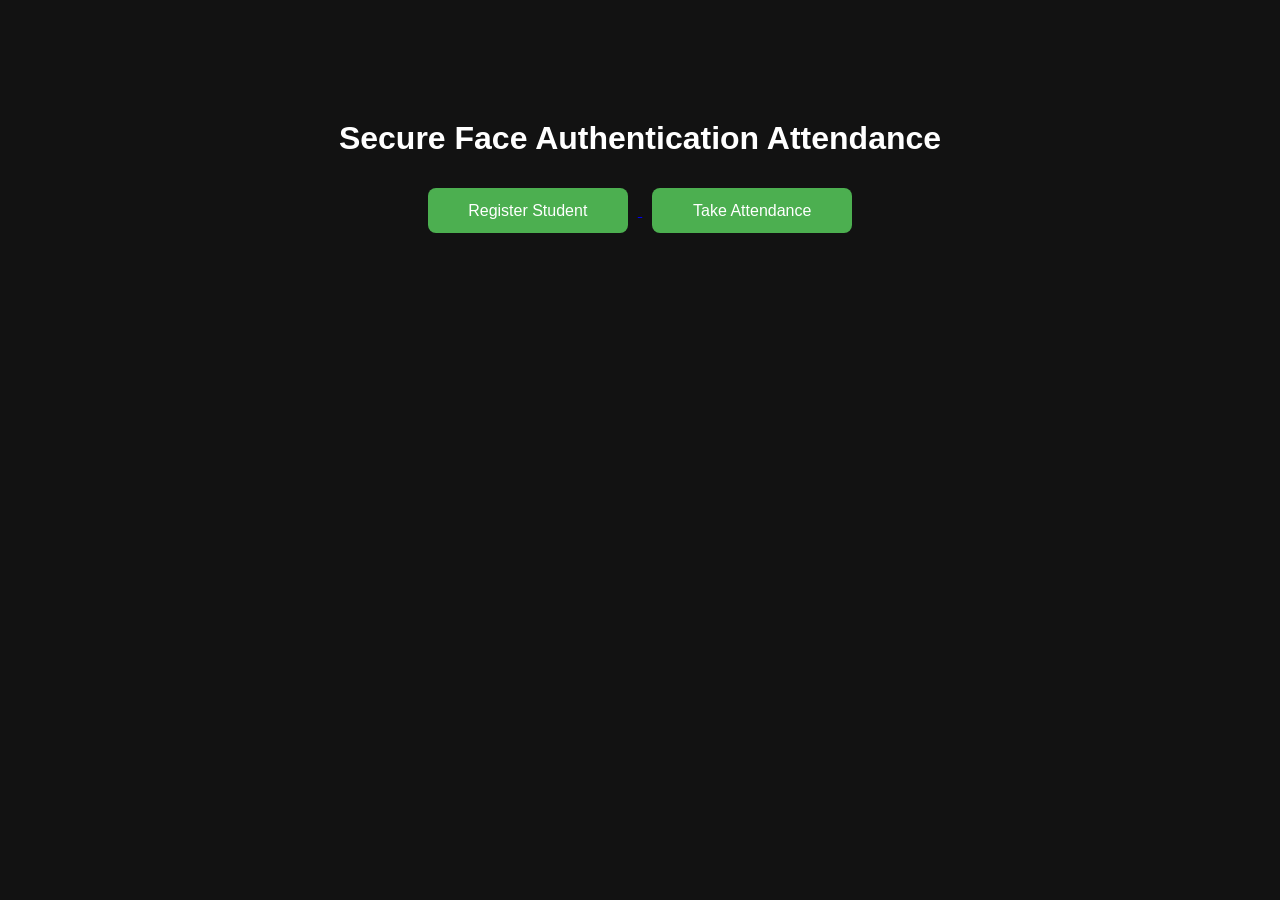
==== templates/index.html @ cda4bf4f "Initial commit" ====
<!DOCTYPE html>
<html>
<head>
    <title>Secure Face Authentication System</title>
    <link rel="stylesheet" href="/static/style.css">
</head>

<body>

<div class="container">

    <h1>Secure Face Authentication Attendance</h1>

    <div class="buttons">

        <a href="/register">
            <button class="btn">Register Student</button>
        </a>

        <a href="/attendance">
            <button class="btn">Take Attendance</button>
        </a>

    </div>

</div>

</body>
</html>
---- static/style.css ----
body{
background:#121212;
color:white;
font-family:Arial;
text-align:center;
}

.container{
margin-top:120px;
}

button{
width:200px;
height:45px;
margin:10px;
border:none;
background:#4CAF50;
color:white;
font-size:16px;
border-radius:8px;
cursor:pointer;
}

button:hover{
background:#45a049;
}

input{
display:block;
margin:10px auto;
padding:10px;
width:250px;
}
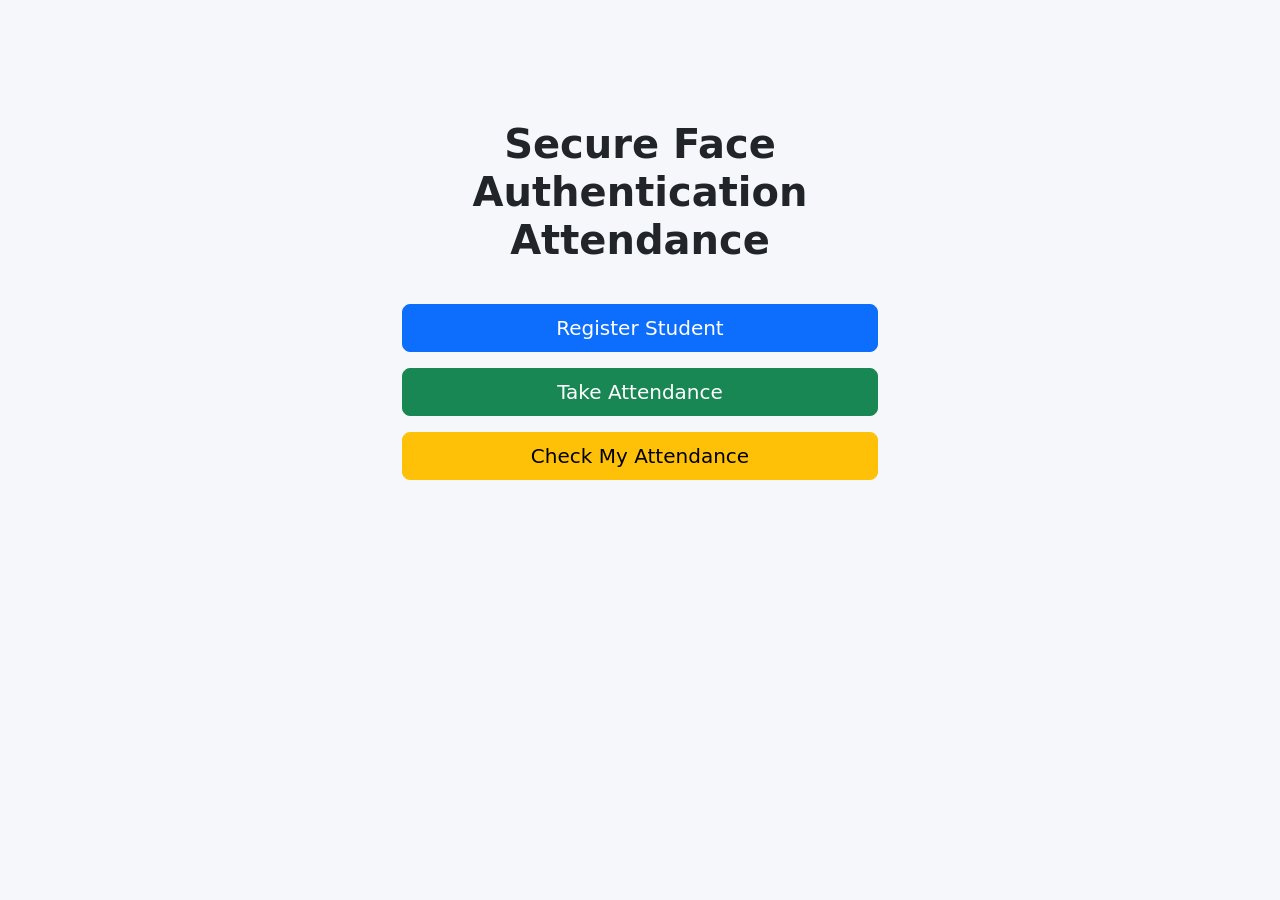
==== commit d0c9f2c6: "Updated feature" ====
--- a/templates/index.html
+++ b/templates/index.html
@@ -1,29 +1,51 @@
 <!DOCTYPE html>
+
 <html>
+
 <head>
-    <title>Secure Face Authentication System</title>
-    <link rel="stylesheet" href="/static/style.css">
+<title>Secure Face Authentication Attendance</title>
+
+<link href="https://cdn.jsdelivr.net/npm/bootstrap@5.3.2/dist/css/bootstrap.min.css" rel="stylesheet">
+
+<style>
+body{
+background:#f5f7fa;
+}
+
+.main-box{
+max-width:500px;
+margin:auto;
+margin-top:120px;
+}
+
+h1{
+font-weight:600;
+margin-bottom:40px;
+}
+</style>
+
 </head>
 
 <body>
 
-<div class="container">
+<div class="container text-center main-box">
 
-    <h1>Secure Face Authentication Attendance</h1>
+<h1>Secure Face Authentication Attendance</h1>
 
-    <div class="buttons">
+<a href="/register" class="btn btn-primary btn-lg w-100 mb-3">
+Register Student
+</a>
 
-        <a href="/register">
-            <button class="btn">Register Student</button>
-        </a>
+<a href="/attendance" class="btn btn-success btn-lg w-100 mb-3">
+Take Attendance
+</a>
 
-        <a href="/attendance">
-            <button class="btn">Take Attendance</button>
-        </a>
-
-    </div>
+<a href="/check" class="btn btn-warning btn-lg w-100">
+Check My Attendance
+</a>
 
 </div>
 
 </body>
-</html>+
+</html>
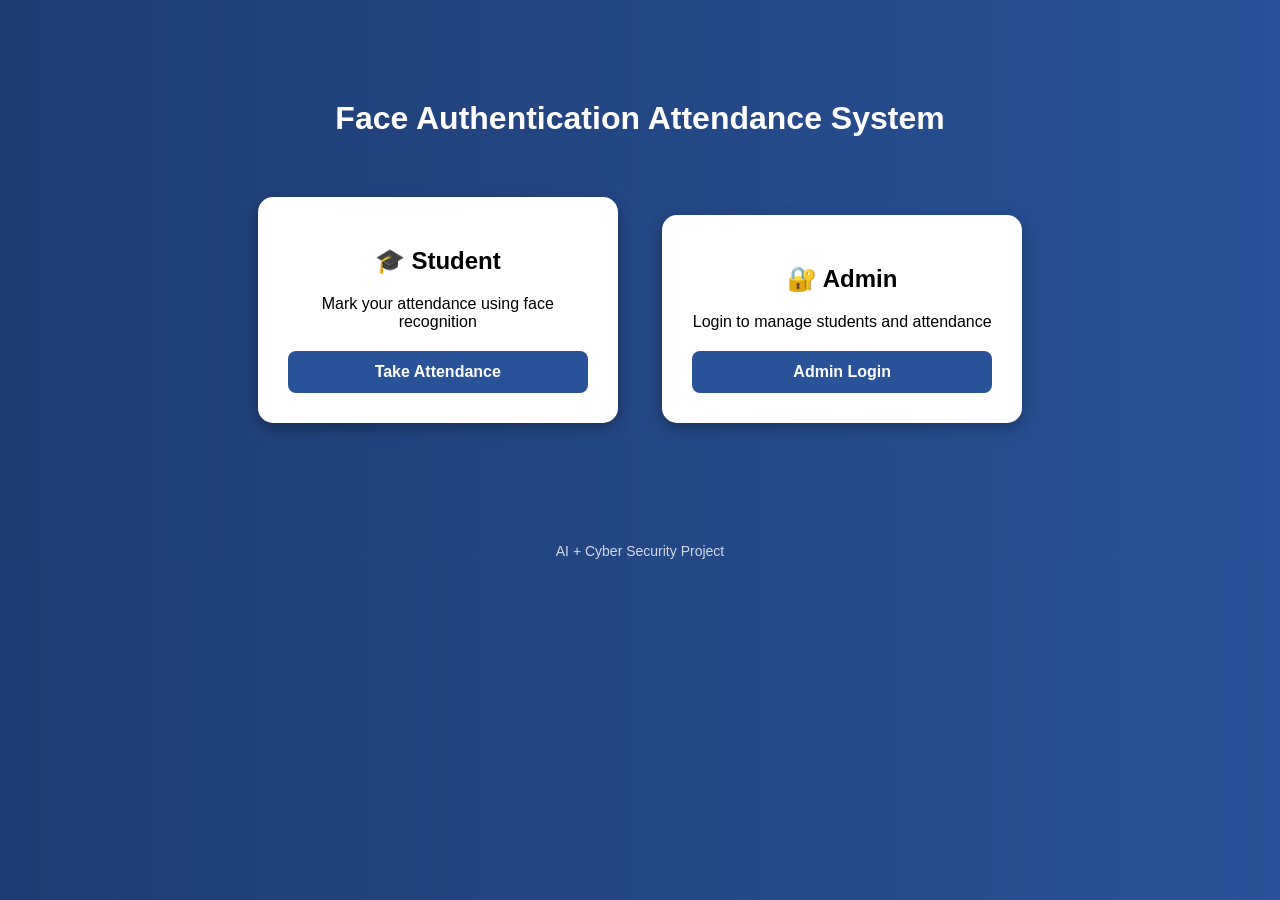
==== commit 3ed7f359: "commit" ====
--- a/templates/index.html
+++ b/templates/index.html
@@ -1,51 +1,84 @@
 <!DOCTYPE html>
+<html>
+<head>
+    <title>Face Attendance System</title>
 
-<html>
+    <style>
+        body {
+            font-family: Arial;
+            background: linear-gradient(to right, #1e3c72, #2a5298);
+            color: white;
+            text-align: center;
+            margin: 0;
+        }
 
-<head>
-<title>Secure Face Authentication Attendance</title>
+        .container {
+            margin-top: 100px;
+        }
 
-<link href="https://cdn.jsdelivr.net/npm/bootstrap@5.3.2/dist/css/bootstrap.min.css" rel="stylesheet">
+        h1 {
+            margin-bottom: 40px;
+        }
 
-<style>
-body{
-background:#f5f7fa;
-}
+        .card {
+            background: white;
+            color: black;
+            width: 300px;
+            padding: 30px;
+            margin: 20px;
+            display: inline-block;
+            border-radius: 15px;
+            box-shadow: 0px 5px 15px rgba(0,0,0,0.3);
+        }
 
-.main-box{
-max-width:500px;
-margin:auto;
-margin-top:120px;
-}
+        .btn {
+            display: block;
+            margin-top: 20px;
+            padding: 12px;
+            background: #2a5298;
+            color: white;
+            text-decoration: none;
+            border-radius: 8px;
+            font-weight: bold;
+        }
 
-h1{
-font-weight:600;
-margin-bottom:40px;
-}
-</style>
+        .btn:hover {
+            background: #1e3c72;
+        }
 
+        footer {
+            margin-top: 100px;
+            font-size: 14px;
+            opacity: 0.8;
+        }
+    </style>
 </head>
 
 <body>
 
-<div class="container text-center main-box">
+    <div class="container">
 
-<h1>Secure Face Authentication Attendance</h1>
+        <h1>Face Authentication Attendance System</h1>
 
-<a href="/register" class="btn btn-primary btn-lg w-100 mb-3">
-Register Student
-</a>
+        <!-- STUDENT CARD -->
+        <div class="card">
+            <h2>🎓 Student</h2>
+            <p>Mark your attendance using face recognition</p>
+            <a href="/attendance" class="btn">Take Attendance</a>
+        </div>
 
-<a href="/attendance" class="btn btn-success btn-lg w-100 mb-3">
-Take Attendance
-</a>
+        <!-- ADMIN CARD -->
+        <div class="card">
+            <h2>🔐 Admin</h2>
+            <p>Login to manage students and attendance</p>
+            <a href="/login" class="btn">Admin Login</a>
+        </div>
 
-<a href="/check" class="btn btn-warning btn-lg w-100">
-Check My Attendance
-</a>
+    </div>
 
-</div>
+    <footer>
+         AI + Cyber Security Project
+    </footer>
 
 </body>
-
-</html>
+</html>
